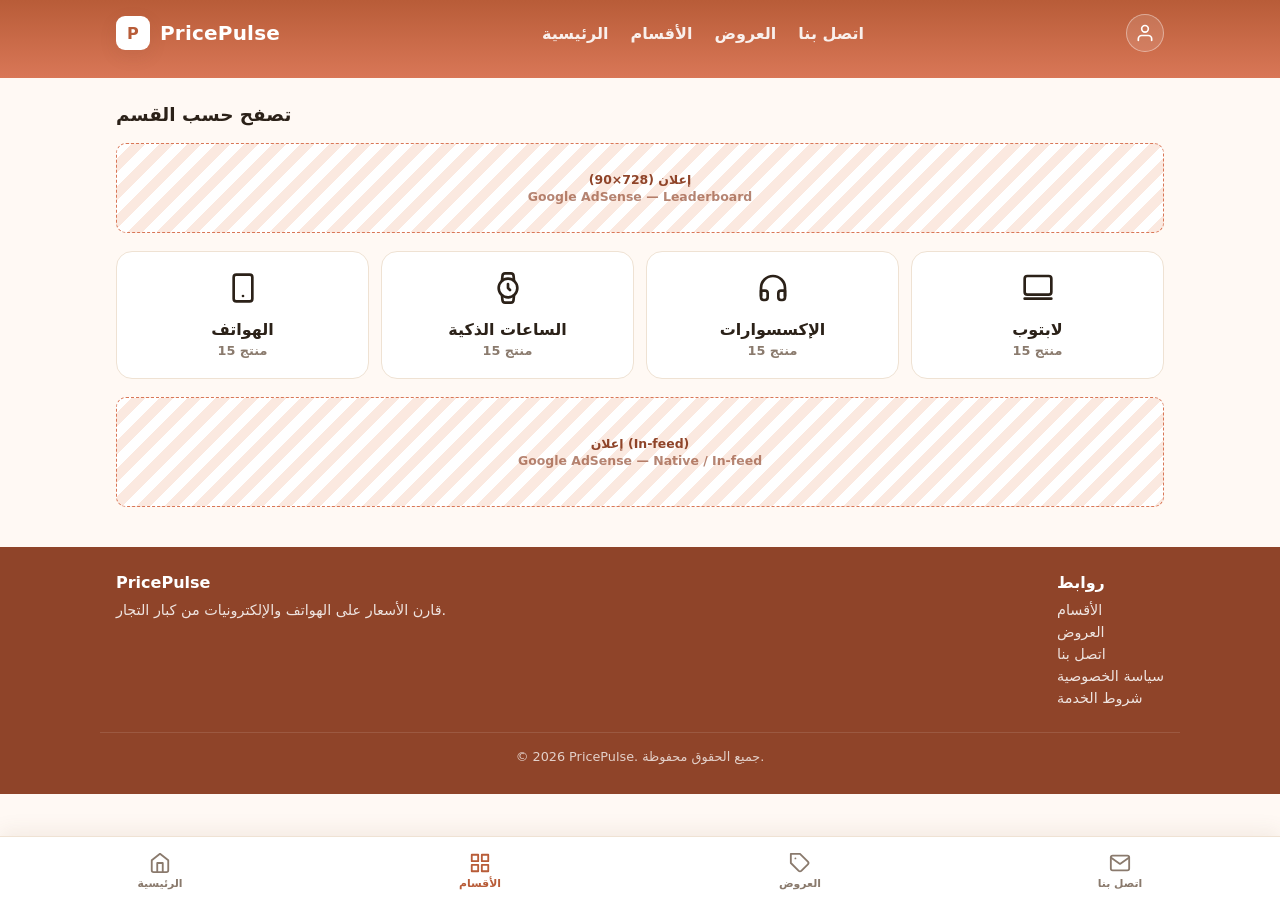
==== categories.html @ 2e59b9e9 "Add categories.html for product categorization" ====
<!DOCTYPE html>
<html lang="ar" dir="rtl">
<head>
<meta charset="UTF-8">
<meta name="viewport" content="width=device-width, initial-scale=1.0">
<title>الأقسام — PricePulse</title>
<link rel="preconnect" href="https://fonts.googleapis.com">
<link href="https://fonts.googleapis.com/css2?family=Tajawal:wght@400;600;700;800&display=swap" rel="stylesheet">
<link rel="stylesheet" href="style.css">
</head>
<body>
<a href="#main" class="skip-link">تخطي إلى المحتوى</a>
<header class="brand-bar" style="padding-bottom:26px;">
  <div class="container brand-row">
    <a href="index.html" class="logo">
      <span class="logo-mark">P</span>
      PricePulse
    </a>
    <nav class="brand-links" aria-label="القائمة الرئيسية">
      <a href="index.html">الرئيسية</a>
      <a href="categories.html" class="active">الأقسام</a>
      <a href="offers.html">العروض</a>
      <a href="contact.html">اتصل بنا</a>
    </nav>
    <button class="brand-icon-btn" type="button" aria-label="حسابي">
      <svg xmlns="http://www.w3.org/2000/svg" width="20" height="20" viewBox="0 0 24 24" fill="none" stroke="currentColor" stroke-width="2" stroke-linecap="round" stroke-linejoin="round"><path d="M20 21v-2a4 4 0 0 0-4-4H8a4 4 0 0 0-4 4v2"/><circle cx="12" cy="7" r="4"/></svg>
    </button>
  </div>
</header>
<main id="main" class="container" style="margin-top:22px;">
  <div class="section-title"><h2>تصفح حسب القسم</h2></div>
  <div class="ad-slot leaderboard">إعلان (728×90)<span>Google AdSense — Leaderboard</span></div>
  <div class="cat-grid" id="category-counts">
    <a class="cat-card" href="index.html" data-category="phones">
      <div class="icon"><svg xmlns="http://www.w3.org/2000/svg" width="32" height="32" viewBox="0 0 24 24" fill="none" stroke="currentColor" stroke-width="2" stroke-linecap="round" stroke-linejoin="round"><rect x="5" y="2" width="14" height="20" rx="2" ry="2"/><line x1="12" x2="12.01" y1="18" y2="18"/></svg></div>
      الهواتف
      <div class="count" style="font-weight:600; font-size:.8rem; color:var(--muted); margin-top:4px;">15 منتج</div>
    </a>
    <a class="cat-card" href="index.html" data-category="watches">
      <div class="icon"><svg xmlns="http://www.w3.org/2000/svg" width="32" height="32" viewBox="0 0 24 24" fill="none" stroke="currentColor" stroke-width="2" stroke-linecap="round" stroke-linejoin="round"><circle cx="12" cy="12" r="7"/><polyline points="12 9 12 12 13.5 13.5"/><path d="M16.51 17.35l-.35 3.83a2 2 0 0 1-2 1.82H9.83a2 2 0 0 1-2-1.82l-.35-3.83m.01-10.7l.35-3.83A2 2 0 0 1 9.83 1h4.35a2 2 0 0 1 2 1.82l.35 3.83"/></svg></div>
      الساعات الذكية
      <div class="count" style="font-weight:600; font-size:.8rem; color:var(--muted); margin-top:4px;">15 منتج</div>
    </a>
    <a class="cat-card" href="index.html" data-category="accessories">
      <div class="icon"><svg xmlns="http://www.w3.org/2000/svg" width="32" height="32" viewBox="0 0 24 24" fill="none" stroke="currentColor" stroke-width="2" stroke-linecap="round" stroke-linejoin="round"><path d="M3 18v-6a9 9 0 0 1 18 0v6"/><path d="M21 19a2 2 0 0 1-2 2h-1a2 2 0 0 1-2-2v-3a2 2 0 0 1 2-2h3z"/><path d="M3 19a2 2 0 0 0 2 2h1a2 2 0 0 0 2-2v-3a2 2 0 0 0-2-2H3z"/></svg></div>
      الإكسسوارات
      <div class="count" style="font-weight:600; font-size:.8rem; color:var(--muted); margin-top:4px;">15 منتج</div>
    </a>
    <a class="cat-card" href="index.html" data-category="laptops">
      <div class="icon"><svg xmlns="http://www.w3.org/2000/svg" width="32" height="32" viewBox="0 0 24 24" fill="none" stroke="currentColor" stroke-width="2" stroke-linecap="round" stroke-linejoin="round"><rect x="2" y="3" width="20" height="14" rx="2" ry="2"/><line x1="2" x2="22" y1="20" y2="20"/></svg></div>
      لابتوب
      <div class="count" style="font-weight:600; font-size:.8rem; color:var(--muted); margin-top:4px;">15 منتج</div>
    </a>
  </div>
  <div class="ad-slot infeed">إعلان (In-feed)<span>Google AdSense — Native / In-feed</span></div>
</main>
<footer class="site-footer">
  <div class="container footer-cols">
    <div><h4>PricePulse</h4><ul><li>قارن الأسعار على الهواتف والإلكترونيات من كبار التجار.</li></ul></div>
    <div><h4>روابط</h4><ul><li><a href="categories.html">الأقسام</a></li><li><a href="offers.html">العروض</a></li><li><a href="contact.html">اتصل بنا</a></li><li><a href="privacy.html">سياسة الخصوصية</a></li><li><a href="terms.html">شروط الخدمة</a></li></ul></div>
  </div>
  <div class="container footer-bottom">© 2026 PricePulse. جميع الحقوق محفوظة.</div>
</footer>
<nav class="bottom-nav" aria-label="القائمة السفلية">
  <a href="index.html"><span class="ic"><svg xmlns="http://www.w3.org/2000/svg" width="22" height="22" viewBox="0 0 24 24" fill="none" stroke="currentColor" stroke-width="2" stroke-linecap="round" stroke-linejoin="round"><path d="M3 9l9-7 9 7v11a2 2 0 0 1-2 2H5a2 2 0 0 1-2-2z"/><polyline points="9 22 9 12 15 12 15 22"/></svg></span>الرئيسية</a>
  <a href="categories.html" class="active"><span class="ic"><svg xmlns="http://www.w3.org/2000/svg" width="22" height="22" viewBox="0 0 24 24" fill="none" stroke="currentColor" stroke-width="2" stroke-linecap="round" stroke-linejoin="round"><rect x="3" y="3" width="7" height="7"/><rect x="14" y="3" width="7" height="7"/><rect x="3" y="14" width="7" height="7"/><rect x="14" y="14" width="7" height="7"/></svg></span>الأقسام</a>
  <a href="offers.html"><span class="ic"><svg xmlns="http://www.w3.org/2000/svg" width="22" height="22" viewBox="0 0 24 24" fill="none" stroke="currentColor" stroke-width="2" stroke-linecap="round" stroke-linejoin="round"><path d="M20.59 13.41l-7.17 7.17a2 2 0 0 1-2.83 0L2 12V2h10l8.59 8.59a2 2 0 0 1 0 2.82z"/><line x1="7" x2="7.01" y1="7" y2="7"/></svg></span>العروض</a>
  <a href="contact.html"><span class="ic"><svg xmlns="http://www.w3.org/2000/svg" width="22" height="22" viewBox="0 0 24 24" fill="none" stroke="currentColor" stroke-width="2" stroke-linecap="round" stroke-linejoin="round"><path d="M4 4h16c1.1 0 2 .9 2 2v12c0 1.1-.9 2-2 2H4c-1.1 0-2-.9-2-2V6c0-1.1.9-2 2-2z"/><polyline points="22,6 12,13 2,6"/></svg></span>اتصل بنا</a>
</nav>
<script src="script.js"></script>
</body>
</html>
---- style.css ----
/* =========================================================
   PricePulse — Stylesheet
   ========================================================= */

:root{
  --clay:        #D97757;
  --clay-dark:   #B85C38;
  --clay-deep:   #8F4429;
  --clay-tint:   #FBE9E0;
  --bg:          #FFF9F4;
  --card:        #FFFFFF;
  --ink:         #2B2118;
  --muted:       #8A7A6D;
  --line:        #EFE2D3;
  --good:        #3E7C5D;
  --shadow:      0 6px 18px rgba(120, 72, 45, .10);
  --shadow-lg:   0 14px 32px rgba(120, 72, 45, .16);
  --radius:      16px;
  --radius-sm:   10px;
  --nav-h:       64px;
  --header-h:    128px;
}

*{ 
  box-sizing:border-box; 
  -webkit-tap-highlight-color: transparent !important;
  outline: none !important;
}

html{ scroll-behavior:smooth; }

body{
  margin:0;
  direction: ltr;
  font-family:"Inter","Segoe UI",system-ui,-apple-system,sans-serif;
  background:var(--bg);
  color:var(--ink);
  -webkit-font-smoothing:antialiased;
  padding-bottom:calc(var(--nav-h) + 14px);
}

a{ color:inherit; text-decoration:none; }
button{ font-family:inherit; cursor:pointer; -webkit-tap-highlight-color: transparent; }
img{ max-width:100%; display:block; }
ul{ list-style:none; margin:0; padding:0; }

.container{ max-width:1080px; margin:0 auto; padding:0 16px; }

.skip-link{
  position:absolute; right:8px; top:-48px;
  background:var(--clay-dark); color:#fff;
  padding:10px 16px; border-radius:8px; z-index:200;
  transition:top .2s;
}
.skip-link:focus{ top:8px; }

.brand-bar{
  background:linear-gradient(180deg,var(--clay-dark),var(--clay));
  color:#fff;
  padding:14px 0 46px;
}
.brand-row{
  display:flex; align-items:center; justify-content:space-between;
  gap:12px;
}
.logo{
  display:flex; align-items:center; gap:10px;
  font-weight:800; font-size:1.25rem; letter-spacing:.2px;
}
.logo-mark{
  width:34px; height:34px; border-radius:9px;
  background:#fff; color:var(--clay-dark);
  display:flex; align-items:center; justify-content:center;
  font-weight:900; font-size:1rem;
  box-shadow:var(--shadow);
}
.brand-links{ display:none; gap:22px; font-weight:700; }
.brand-links a{ opacity:.9; }
.brand-links a:hover, .brand-links a:focus-visible{ opacity:1; text-decoration:underline; }
.brand-icon-btn{
  width:38px; height:38px; border-radius:50%;
  border:1px solid rgba(255,255,255,.4);
  background:rgba(255,255,255,.12); color:#fff;
  display:flex; align-items:center; justify-content:center;
  font-size:1rem;
}

.search-wrap{ margin-top:-30px; }
.search-card{
  background:var(--card);
  border-radius:var(--radius);
  box-shadow:var(--shadow-lg);
  padding:8px;
  display:flex; align-items:center; gap:8px;
}
.search-card input{
  flex:1; border:none; outline:none; background:transparent;
  font-family:inherit; font-size:1rem; padding:10px 6px; color:var(--ink);
}
.search-card input::placeholder{ color:var(--muted); }
.search-icon-btn{
  width:42px; height:42px; border-radius:12px; border:none;
  background:var(--clay-tint); color:var(--clay-dark);
  display:flex; align-items:center; justify-content:center; font-size:1.05rem;
  flex:0 0 auto;
}
.search-icon-btn.primary{ background:var(--clay); color:#fff; }

.tabs{
  display:flex; gap:26px; margin-top:18px;
  border-bottom:1px solid var(--line);
  overflow-x:auto;
}
.tab{
  padding:10px 2px 12px; font-weight:700; color:var(--muted);
  border-bottom:3px solid transparent; white-space:nowrap;
}
.tab.active, .tab[aria-current="page"]{
  color:var(--clay-dark); border-color:var(--clay);
}
.tab:hover{ color:var(--clay-dark); }

.section-title{
  display:flex; align-items:baseline; justify-content:space-between;
  margin:26px 0 12px;
}
.section-title h2{ font-size:1.15rem; margin:0; }
.section-title .see-all{ font-size:.9rem; font-weight:700; color:var(--clay-dark); }

.grid{ display:grid; gap:14px; grid-template-columns:1fr; }
@media(min-width:680px){ .grid{ grid-template-columns:1fr 1fr; } }

.product-card{
  background:var(--card);
  border:1px solid var(--line);
  border-radius:var(--radius);
  padding:14px;
  display:flex; flex-direction:row-reverse; gap:14px;
  position:relative;
  transition:box-shadow .2s, transform .2s;
}
.product-card:hover{ box-shadow:var(--shadow); transform:translateY(-2px); }

.product-thumb{
  width:96px; height:96px; border-radius:12px; flex:0 0 auto;
  overflow:hidden; 
  background: var(--card);
  display:flex; align-items:center; justify-content:center;
  font-size:2.1rem;
}
.product-thumb img,
.cat-card .icon img {
  width: 100%;
  height: 100%;
  object-fit: contain;
  display: block;
}

.product-body{ flex:1; min-width:0; }
.product-body h3{ font-size:1rem; margin:6px 0 4px; line-height:1.4; }

/* تم إضافة هذا الكود لتنسيق شارات المتاجر المتعددة داخل البطاقة */
.store-list {
  display: flex;
  flex-wrap: wrap;
  gap: 6px;
  margin-bottom: 6px;
}

.store-tag{
  display:inline-block; font-size:.72rem; font-weight:700;
  color:var(--clay-deep); background:var(--clay-tint);
  padding:2px 8px; border-radius:999px; 
}

.price-row{ display:flex; align-items:baseline; gap:8px; margin-bottom:8px; }
.price-old{ color:var(--muted); text-decoration:line-through; font-size:.85rem; }
.price-new{ color:var(--good); font-weight:800; font-size:1.15rem; }
.badge-drop{
  position:absolute; top:-8px; right:10px; left:auto;
  background:var(--clay-dark); color:#fff;
  font-size:.7rem; font-weight:800;
  padding:4px 9px; border-radius:6px;
  box-shadow:var(--shadow);
}
.btn{
  display:inline-flex; align-items:center; justify-content:center;
  gap:6px; width:100%;
  background:var(--clay); color:#fff; border:none;
  font-weight:800; font-size:.9rem;
  padding:10px 14px; border-radius:10px;
  transition:background .15s, transform .1s;
}
.btn:hover{ background:var(--clay-dark); }
.btn:active{ transform:scale(.98); }
.btn.ghost{
  background:transparent; color:var(--clay-dark);
  border:1.5px solid var(--clay);
}
.btn.ghost:hover{ background:var(--clay-tint); }
.btn.small{ width:auto; padding:8px 14px; font-size:.82rem; }

.ad-slot{
  background:repeating-linear-gradient(135deg,#fff,#fff 10px,var(--clay-tint) 10px,var(--clay-tint) 20px);
  border:1px dashed var(--clay);
  border-radius:var(--radius-sm);
  color:var(--clay-deep);
  font-size:.78rem; font-weight:700;
  text-align:center;
  padding:14px 10px;
  margin:18px 0;
}
.ad-slot span{ display:block; opacity:.65; font-weight:600; margin-top:2px; }
.ad-slot.leaderboard{ min-height:90px; display:flex; flex-direction:column; align-items:center; justify-content:center; }
.ad-slot.infeed{ min-height:110px; display:flex; flex-direction:column; align-items:center; justify-content:center; }
.ad-slot.sidebar{ min-height:250px; display:flex; flex-direction:column; align-items:center; justify-content:center; position:sticky; top:16px; }

.layout{ display:grid; grid-template-columns:1fr; gap:20px; }
@media(min-width:900px){ .layout{ grid-template-columns:2.4fr 1fr; } }

.cat-grid{ display:grid; grid-template-columns:repeat(2,1fr); gap:12px; }
@media(min-width:600px){ .cat-grid{ grid-template-columns:repeat(4,1fr); } }
.cat-card{
  background:var(--card); border:1px solid var(--line); border-radius:var(--radius);
  padding:20px 10px; text-align:center; font-weight:700;
}
.cat-card .icon{ font-size:2rem; margin-bottom:8px; }
.cat-card:hover{ border-color:var(--clay); color:var(--clay-dark); }

.pd-hero{
  background:var(--card); border:1px solid var(--line); border-radius:var(--radius);
  padding:20px; display:flex; flex-wrap:wrap; align-items:center; flex-direction: row-reverse; gap:20px;
}
.pd-image{
  width:160px; height:160px; border-radius:14px; background:var(--card);
  display:flex; align-items:center; justify-content:center; flex:0 0 auto;
}
.pd-image img {
  width: 100%;
  height: 100%;
  object-fit: contain;
  display: block;
}
.pd-info h1{ margin:0 0 8px; font-size:1.4rem; }
.pd-info .price-new{ font-size:1.7rem; }
.stars{ color:#E3A427; margin-bottom:8px; }

.compare-table{ width:100%; border-collapse:collapse; margin-top:10px; }
.compare-table th, .compare-table td{
  text-align:left; padding:12px 10px; border-bottom:1px solid var(--line);
}
.compare-table th{ color:var(--muted); font-size:.85rem; font-weight:700; }
.compare-table tr:hover td{ background:var(--clay-tint); }
.row-best td{ font-weight:800; color:var(--good); }

.filter-bar{ display:flex; gap:8px; flex-wrap:wrap; margin:14px 0; }
.chip{
  padding:8px 14px; border-radius:999px; border:1.5px solid var(--line);
  font-size:.85rem; font-weight:700; color:var(--muted); background:var(--card);
}
.chip.active{ border-color:var(--clay); color:var(--clay-dark); background:var(--clay-tint); }

.info-card{
  background:var(--card); border:1px solid var(--line); border-radius:var(--radius);
  padding:22px; margin-bottom:16px;
}
.form-field{ margin-bottom:14px; }
.form-field label{ display:block; font-weight:700; margin-bottom:6px; font-size:.9rem; }
.form-field input, .form-field textarea{
  width:100%; padding:12px; border-radius:10px; border:1.5px solid var(--line);
  font-family:inherit; font-size:.95rem; background:#fffdfb; color:var(--ink);
}
.form-field input:focus, .form-field textarea:focus{
  outline:2px solid var(--clay); border-color:var(--clay);
}
.form-note{ font-size:.85rem; color:var(--muted); margin-top:10px; }

.toast{
  position:fixed; bottom:calc(var(--nav-h) + 18px); right:50%;
  transform:translateX(50%);
  background:var(--ink); color:#fff; padding:12px 20px; border-radius:999px;
  font-weight:700; font-size:.9rem; box-shadow:var(--shadow-lg);
  opacity:0; pointer-events:none; transition:opacity .25s, bottom .25s;
  z-index:300;
}
.toast.show{ opacity:1; bottom:calc(var(--nav-h) + 30px); }

footer.site-footer{
  margin-top:40px; padding:26px 0 30px; background:var(--clay-deep); color:#fff;
}
.footer-cols{ display:flex; flex-wrap:wrap; gap:24px; justify-content:space-between; }
.footer-cols h4{ margin:0 0 10px; }
.footer-cols ul li{ opacity:.85; margin-bottom:6px; font-size:.9rem; }
.footer-bottom{
  text-align:center; margin-top:20px; padding-top:16px;
  border-top:1px solid rgba(255,255,255,.15); font-size:.8rem; opacity:.75;
}

.bottom-nav{
  position:fixed; bottom:0; right:0; left:0; height:var(--nav-h);
  background:var(--card); border-top:1px solid var(--line);
  display:flex; z-index:150;
  box-shadow:0 -6px 18px rgba(120,72,45,.08);
}
.bottom-nav a{
  flex:1; display:flex; flex-direction:column; align-items:center; justify-content:center;
  gap:3px; font-size:.68rem; font-weight:700; color:var(--muted);
}
.bottom-nav a .ic{ font-size:1.15rem; transform: translateY(4px); }
.bottom-nav a.active{ color:var(--clay-dark); }

.empty-state{ text-align:center; padding:50px 16px; color:var(--muted); }
.empty-state .icon{ font-size:2.6rem; margin-bottom:10px; }
.visually-hidden{
  position:absolute; width:1px; height:1px; overflow:hidden; clip:rect(0 0 0 0);
}
:focus-visible{ outline:3px solid var(--clay-dark); outline-offset:2px; }

@media(min-width:760px){
  .brand-links{ display:flex; }
}
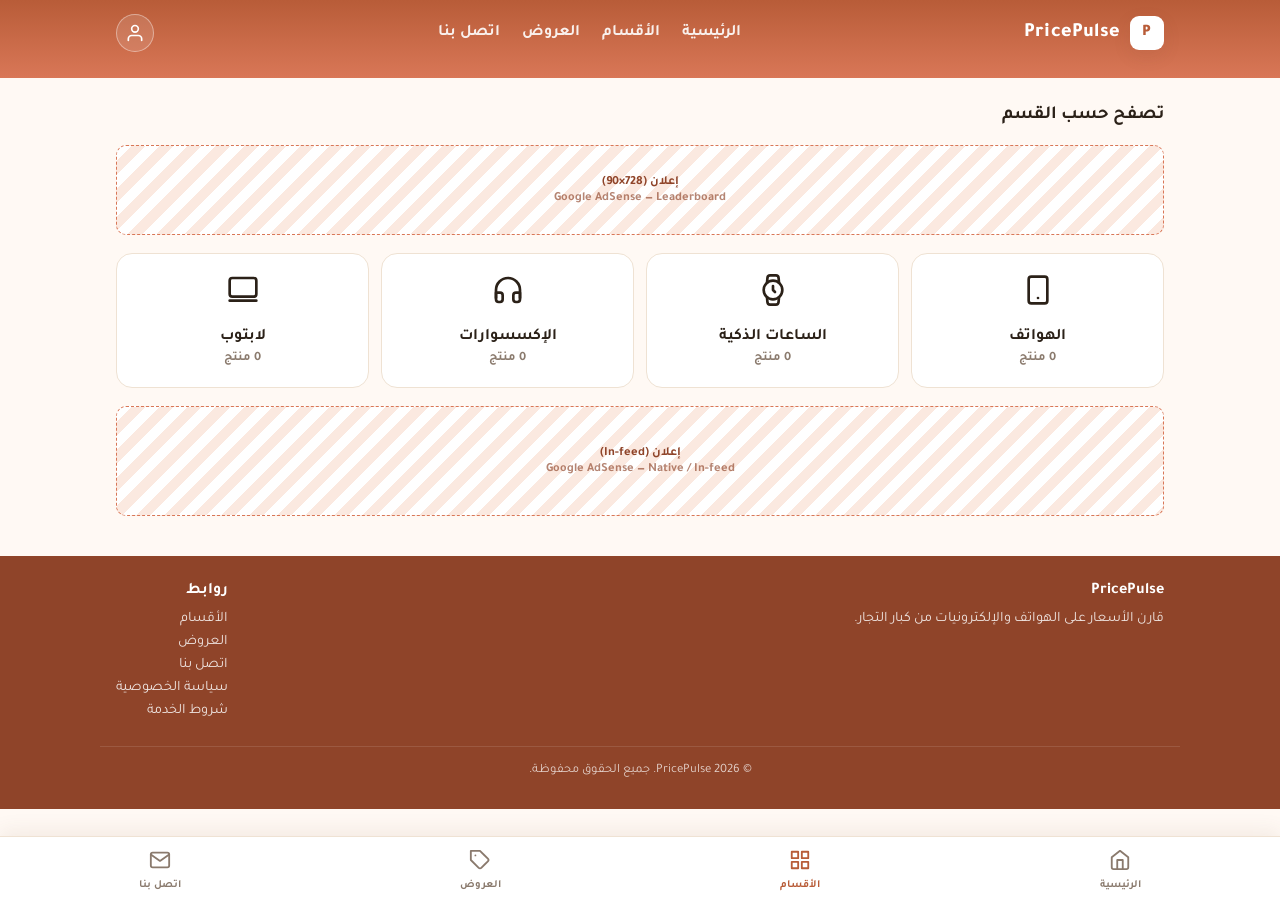
==== commit 5f9353ff: "Update product counts to zero in categories" ====
--- a/categories.html
+++ b/categories.html
@@ -34,22 +34,22 @@
     <a class="cat-card" href="index.html" data-category="phones">
       <div class="icon"><svg xmlns="http://www.w3.org/2000/svg" width="32" height="32" viewBox="0 0 24 24" fill="none" stroke="currentColor" stroke-width="2" stroke-linecap="round" stroke-linejoin="round"><rect x="5" y="2" width="14" height="20" rx="2" ry="2"/><line x1="12" x2="12.01" y1="18" y2="18"/></svg></div>
       الهواتف
-      <div class="count" style="font-weight:600; font-size:.8rem; color:var(--muted); margin-top:4px;">15 منتج</div>
+      <div class="count" style="font-weight:600; font-size:.8rem; color:var(--muted); margin-top:4px;">0 منتج</div>
     </a>
     <a class="cat-card" href="index.html" data-category="watches">
       <div class="icon"><svg xmlns="http://www.w3.org/2000/svg" width="32" height="32" viewBox="0 0 24 24" fill="none" stroke="currentColor" stroke-width="2" stroke-linecap="round" stroke-linejoin="round"><circle cx="12" cy="12" r="7"/><polyline points="12 9 12 12 13.5 13.5"/><path d="M16.51 17.35l-.35 3.83a2 2 0 0 1-2 1.82H9.83a2 2 0 0 1-2-1.82l-.35-3.83m.01-10.7l.35-3.83A2 2 0 0 1 9.83 1h4.35a2 2 0 0 1 2 1.82l.35 3.83"/></svg></div>
       الساعات الذكية
-      <div class="count" style="font-weight:600; font-size:.8rem; color:var(--muted); margin-top:4px;">15 منتج</div>
+      <div class="count" style="font-weight:600; font-size:.8rem; color:var(--muted); margin-top:4px;">0 منتج</div>
     </a>
     <a class="cat-card" href="index.html" data-category="accessories">
       <div class="icon"><svg xmlns="http://www.w3.org/2000/svg" width="32" height="32" viewBox="0 0 24 24" fill="none" stroke="currentColor" stroke-width="2" stroke-linecap="round" stroke-linejoin="round"><path d="M3 18v-6a9 9 0 0 1 18 0v6"/><path d="M21 19a2 2 0 0 1-2 2h-1a2 2 0 0 1-2-2v-3a2 2 0 0 1 2-2h3z"/><path d="M3 19a2 2 0 0 0 2 2h1a2 2 0 0 0 2-2v-3a2 2 0 0 0-2-2H3z"/></svg></div>
       الإكسسوارات
-      <div class="count" style="font-weight:600; font-size:.8rem; color:var(--muted); margin-top:4px;">15 منتج</div>
+      <div class="count" style="font-weight:600; font-size:.8rem; color:var(--muted); margin-top:4px;">0 منتج</div>
     </a>
     <a class="cat-card" href="index.html" data-category="laptops">
       <div class="icon"><svg xmlns="http://www.w3.org/2000/svg" width="32" height="32" viewBox="0 0 24 24" fill="none" stroke="currentColor" stroke-width="2" stroke-linecap="round" stroke-linejoin="round"><rect x="2" y="3" width="20" height="14" rx="2" ry="2"/><line x1="2" x2="22" y1="20" y2="20"/></svg></div>
       لابتوب
-      <div class="count" style="font-weight:600; font-size:.8rem; color:var(--muted); margin-top:4px;">15 منتج</div>
+      <div class="count" style="font-weight:600; font-size:.8rem; color:var(--muted); margin-top:4px;">0 منتج</div>
     </a>
   </div>
   <div class="ad-slot infeed">إعلان (In-feed)<span>Google AdSense — Native / In-feed</span></div>
--- a/style.css
+++ b/style.css
@@ -1,8 +1,8 @@
 /* =========================================================
-   PricePulse — Stylesheet
+   PricePulse — Stylesheet (RTL - Full)
    ========================================================= */
 
-:root{
+:root {
   --clay:        #D97757;
   --clay-dark:   #B85C38;
   --clay-deep:   #8F4429;
@@ -21,301 +21,399 @@
   --header-h:    128px;
 }
 
-*{ 
-  box-sizing:border-box; 
+* {
+  box-sizing: border-box;
   -webkit-tap-highlight-color: transparent !important;
   outline: none !important;
 }
 
-html{ scroll-behavior:smooth; }
-
-body{
-  margin:0;
-  direction: ltr;
-  font-family:"Inter","Segoe UI",system-ui,-apple-system,sans-serif;
-  background:var(--bg);
-  color:var(--ink);
-  -webkit-font-smoothing:antialiased;
-  padding-bottom:calc(var(--nav-h) + 14px);
-}
-
-a{ color:inherit; text-decoration:none; }
-button{ font-family:inherit; cursor:pointer; -webkit-tap-highlight-color: transparent; }
-img{ max-width:100%; display:block; }
-ul{ list-style:none; margin:0; padding:0; }
-
-.container{ max-width:1080px; margin:0 auto; padding:0 16px; }
-
-.skip-link{
-  position:absolute; right:8px; top:-48px;
-  background:var(--clay-dark); color:#fff;
-  padding:10px 16px; border-radius:8px; z-index:200;
-  transition:top .2s;
-}
-.skip-link:focus{ top:8px; }
-
-.brand-bar{
-  background:linear-gradient(180deg,var(--clay-dark),var(--clay));
-  color:#fff;
-  padding:14px 0 46px;
-}
-.brand-row{
-  display:flex; align-items:center; justify-content:space-between;
-  gap:12px;
-}
-.logo{
-  display:flex; align-items:center; gap:10px;
-  font-weight:800; font-size:1.25rem; letter-spacing:.2px;
-}
-.logo-mark{
-  width:34px; height:34px; border-radius:9px;
-  background:#fff; color:var(--clay-dark);
-  display:flex; align-items:center; justify-content:center;
-  font-weight:900; font-size:1rem;
-  box-shadow:var(--shadow);
-}
-.brand-links{ display:none; gap:22px; font-weight:700; }
-.brand-links a{ opacity:.9; }
-.brand-links a:hover, .brand-links a:focus-visible{ opacity:1; text-decoration:underline; }
-.brand-icon-btn{
-  width:38px; height:38px; border-radius:50%;
-  border:1px solid rgba(255,255,255,.4);
-  background:rgba(255,255,255,.12); color:#fff;
-  display:flex; align-items:center; justify-content:center;
-  font-size:1rem;
-}
-
-.search-wrap{ margin-top:-30px; }
-.search-card{
-  background:var(--card);
-  border-radius:var(--radius);
-  box-shadow:var(--shadow-lg);
-  padding:8px;
-  display:flex; align-items:center; gap:8px;
-}
-.search-card input{
-  flex:1; border:none; outline:none; background:transparent;
-  font-family:inherit; font-size:1rem; padding:10px 6px; color:var(--ink);
-}
-.search-card input::placeholder{ color:var(--muted); }
-.search-icon-btn{
-  width:42px; height:42px; border-radius:12px; border:none;
-  background:var(--clay-tint); color:var(--clay-dark);
-  display:flex; align-items:center; justify-content:center; font-size:1.05rem;
-  flex:0 0 auto;
-}
-.search-icon-btn.primary{ background:var(--clay); color:#fff; }
-
-.tabs{
-  display:flex; gap:26px; margin-top:18px;
-  border-bottom:1px solid var(--line);
-  overflow-x:auto;
-}
-.tab{
-  padding:10px 2px 12px; font-weight:700; color:var(--muted);
-  border-bottom:3px solid transparent; white-space:nowrap;
-}
-.tab.active, .tab[aria-current="page"]{
-  color:var(--clay-dark); border-color:var(--clay);
-}
-.tab:hover{ color:var(--clay-dark); }
-
-.section-title{
-  display:flex; align-items:baseline; justify-content:space-between;
-  margin:26px 0 12px;
-}
-.section-title h2{ font-size:1.15rem; margin:0; }
-.section-title .see-all{ font-size:.9rem; font-weight:700; color:var(--clay-dark); }
-
-.grid{ display:grid; gap:14px; grid-template-columns:1fr; }
-@media(min-width:680px){ .grid{ grid-template-columns:1fr 1fr; } }
-
-.product-card{
-  background:var(--card);
-  border:1px solid var(--line);
-  border-radius:var(--radius);
-  padding:14px;
-  display:flex; flex-direction:row-reverse; gap:14px;
-  position:relative;
-  transition:box-shadow .2s, transform .2s;
-}
-.product-card:hover{ box-shadow:var(--shadow); transform:translateY(-2px); }
-
-.product-thumb{
-  width:96px; height:96px; border-radius:12px; flex:0 0 auto;
-  overflow:hidden; 
-  background: var(--card);
-  display:flex; align-items:center; justify-content:center;
-  font-size:2.1rem;
-}
-.product-thumb img,
-.cat-card .icon img {
+html { scroll-behavior: smooth; }
+
+body {
+  margin: 0;
+  direction: rtl;
+  text-align: right;
+  font-family: "Tajawal", "Segoe UI", system-ui, -apple-system, sans-serif;
+  background: var(--bg);
+  color: var(--ink);
+  -webkit-font-smoothing: antialiased;
+  padding-bottom: calc(var(--nav-h) + 14px);
+}
+
+a { color: inherit; text-decoration: none; }
+button { font-family: inherit; cursor: pointer; -webkit-tap-highlight-color: transparent; }
+img { max-width: 100%; display: block; }
+ul { list-style: none; margin: 0; padding: 0; }
+
+.container { max-width: 1080px; margin: 0 auto; padding: 0 16px; }
+
+.skip-link {
+  position: absolute; left: 8px; top: -48px;
+  background: var(--clay-dark); color: #fff;
+  padding: 10px 16px; border-radius: 8px; z-index: 200;
+  transition: top .2s;
+}
+.skip-link:focus { top: 8px; }
+
+.brand-bar {
+  background: linear-gradient(180deg, var(--clay-dark), var(--clay));
+  color: #fff;
+  padding: 14px 0 46px;
+}
+.brand-row {
+  display: flex;
+  align-items: center;
+  justify-content: space-between;
+  gap: 12px;
+}
+.logo {
+  display: flex;
+  align-items: center;
+  gap: 10px;
+  font-weight: 800;
+  font-size: 1.25rem;
+  letter-spacing: .2px;
+}
+.logo-mark {
+  width: 34px; height: 34px; border-radius: 9px;
+  background: #fff;
+  color: var(--clay-dark);
+  display: flex;
+  align-items: center;
+  justify-content: center;
+  font-weight: 900;
+  font-size: 1rem;
+  box-shadow: var(--shadow);
+}
+.brand-links { display: none; gap: 22px; font-weight: 700; }
+.brand-links a { opacity: .9; }
+.brand-links a:hover, .brand-links a:focus-visible { opacity: 1; text-decoration: underline; }
+.brand-icon-btn {
+  width: 38px; height: 38px; border-radius: 50%;
+  border: 1px solid rgba(255, 255, 255, .4);
+  background: rgba(255, 255, 255, .12);
+  color: #fff;
+  display: flex;
+  align-items: center;
+  justify-content: center;
+  font-size: 1rem;
+}
+
+.search-wrap { margin-top: -30px; }
+.search-card {
+  background: var(--card);
+  border-radius: var(--radius);
+  box-shadow: var(--shadow-lg);
+  padding: 8px;
+  display: flex;
+  align-items: center;
+  gap: 8px;
+}
+.search-card input {
+  flex: 1;
+  border: none;
+  outline: none;
+  background: transparent;
+  font-family: inherit;
+  font-size: 1rem;
+  padding: 10px 6px;
+  color: var(--ink);
+}
+.search-card input::placeholder { color: var(--muted); }
+.search-icon-btn {
+  width: 42px; height: 42px; border-radius: 12px;
+  border: none;
+  background: var(--clay-tint);
+  color: var(--clay-dark);
+  display: flex;
+  align-items: center;
+  justify-content: center;
+  font-size: 1.05rem;
+  flex: 0 0 auto;
+}
+.search-icon-btn.primary { background: var(--clay); color: #fff; }
+
+.tabs {
+  display: flex;
+  gap: 26px;
+  margin-top: 18px;
+  border-bottom: 1px solid var(--line);
+  overflow-x: auto;
+}
+.tab {
+  padding: 10px 2px 12px;
+  font-weight: 700;
+  color: var(--muted);
+  border-bottom: 3px solid transparent;
+  white-space: nowrap;
+}
+.tab.active, .tab[aria-current="page"] {
+  color: var(--clay-dark);
+  border-color: var(--clay);
+}
+.tab:hover { color: var(--clay-dark); }
+
+.section-title {
+  display: flex;
+  align-items: baseline;
+  justify-content: space-between;
+  margin: 26px 0 12px;
+}
+.section-title h2 { font-size: 1.15rem; margin: 0; }
+.section-title .see-all { font-size: .9rem; font-weight: 700; color: var(--clay-dark); }
+
+.grid { display: grid; gap: 14px; grid-template-columns: 1fr; }
+@media (min-width: 680px) { .grid { grid-template-columns: 1fr 1fr; } }
+
+.product-card {
+  background: var(--card);
+  border: 1px solid var(--line);
+  border-radius: var(--radius);
+  padding: 14px;
+  display: flex;
+  flex-direction: row-reverse;
+  gap: 14px;
+  position: relative;
+  transition: box-shadow .2s, transform .2s;
+}
+.product-card:hover { box-shadow: var(--shadow); transform: translateY(-2px); }
+
+.product-thumb {
+  width: 96px; height: 96px;
+  border-radius: 12px;
+  flex: 0 0 auto;
+  overflow: hidden;
+  background: var(--card);
+  display: flex;
+  align-items: center;
+  justify-content: center;
+  font-size: 2.1rem;
+}
+.product-thumb img, .cat-card .icon img {
   width: 100%;
   height: 100%;
   object-fit: contain;
   display: block;
 }
-
-.product-body{ flex:1; min-width:0; }
-.product-body h3{ font-size:1rem; margin:6px 0 4px; line-height:1.4; }
-
-/* تم إضافة هذا الكود لتنسيق شارات المتاجر المتعددة داخل البطاقة */
-.store-list {
+.product-body { flex: 1; min-width: 0; }
+.product-body h3 { font-size: 1rem; margin: 6px 0 4px; line-height: 1.4; }
+
+.store-list { display: flex; flex-wrap: wrap; gap: 6px; margin-bottom: 6px; }
+.store-tag {
+  display: inline-block;
+  font-size: .72rem;
+  font-weight: 700;
+  color: var(--clay-deep);
+  background: var(--clay-tint);
+  padding: 2px 8px;
+  border-radius: 999px;
+}
+
+.price-row { display: flex; align-items: baseline; gap: 8px; margin-bottom: 8px; }
+.price-old { color: var(--muted); text-decoration: line-through; font-size: .85rem; }
+.price-new { color: var(--good); font-weight: 800; font-size: 1.15rem; }
+
+.badge-drop {
+  position: absolute;
+  top: -8px;
+  left: 10px;
+  right: auto;
+  background: var(--clay-dark);
+  color: #fff;
+  font-size: .7rem;
+  font-weight: 800;
+  padding: 4px 9px;
+  border-radius: 6px;
+  box-shadow: var(--shadow);
+}
+
+.btn {
+  display: inline-flex;
+  align-items: center;
+  justify-content: center;
+  gap: 6px;
+  width: 100%;
+  background: var(--clay);
+  color: #fff;
+  border: none;
+  font-weight: 800;
+  font-size: .9rem;
+  padding: 10px 14px;
+  border-radius: 10px;
+  transition: background .15s, transform .1s;
+}
+.btn:hover { background: var(--clay-dark); }
+.btn:active { transform: scale(.98); }
+.btn.ghost {
+  background: transparent;
+  color: var(--clay-dark);
+  border: 1.5px solid var(--clay);
+}
+.btn.ghost:hover { background: var(--clay-tint); }
+.btn.small { width: auto; padding: 8px 14px; font-size: .82rem; }
+
+.ad-slot {
+  background: repeating-linear-gradient(135deg, #fff, #fff 10px, var(--clay-tint) 10px, var(--clay-tint) 20px);
+  border: 1px dashed var(--clay);
+  border-radius: var(--radius-sm);
+  color: var(--clay-deep);
+  font-size: .78rem;
+  font-weight: 700;
+  text-align: center;
+  padding: 14px 10px;
+  margin: 18px 0;
+}
+.ad-slot span { display: block; opacity: .65; font-weight: 600; margin-top: 2px; }
+.ad-slot.leaderboard { min-height: 90px; display: flex; flex-direction: column; align-items: center; justify-content: center; }
+.ad-slot.infeed { min-height: 110px; display: flex; flex-direction: column; align-items: center; justify-content: center; }
+.ad-slot.sidebar { min-height: 250px; display: flex; flex-direction: column; align-items: center; justify-content: center; position: sticky; top: 16px; }
+
+.layout { display: grid; grid-template-columns: 1fr; gap: 20px; }
+@media (min-width: 900px) { .layout { grid-template-columns: 2.4fr 1fr; } }
+
+.cat-grid { display: grid; grid-template-columns: repeat(2, 1fr); gap: 12px; }
+@media (min-width: 600px) { .cat-grid { grid-template-columns: repeat(4, 1fr); } }
+.cat-card {
+  background: var(--card);
+  border: 1px solid var(--line);
+  border-radius: var(--radius);
+  padding: 20px 10px;
+  text-align: center;
+  font-weight: 700;
+}
+.cat-card .icon { font-size: 2rem; margin-bottom: 8px; }
+.cat-card:hover { border-color: var(--clay); color: var(--clay-dark); }
+
+.pd-hero {
+  background: var(--card);
+  border: 1px solid var(--line);
+  border-radius: var(--radius);
+  padding: 20px;
   display: flex;
   flex-wrap: wrap;
-  gap: 6px;
-  margin-bottom: 6px;
-}
-
-.store-tag{
-  display:inline-block; font-size:.72rem; font-weight:700;
-  color:var(--clay-deep); background:var(--clay-tint);
-  padding:2px 8px; border-radius:999px; 
-}
-
-.price-row{ display:flex; align-items:baseline; gap:8px; margin-bottom:8px; }
-.price-old{ color:var(--muted); text-decoration:line-through; font-size:.85rem; }
-.price-new{ color:var(--good); font-weight:800; font-size:1.15rem; }
-.badge-drop{
-  position:absolute; top:-8px; right:10px; left:auto;
-  background:var(--clay-dark); color:#fff;
-  font-size:.7rem; font-weight:800;
-  padding:4px 9px; border-radius:6px;
-  box-shadow:var(--shadow);
-}
-.btn{
-  display:inline-flex; align-items:center; justify-content:center;
-  gap:6px; width:100%;
-  background:var(--clay); color:#fff; border:none;
-  font-weight:800; font-size:.9rem;
-  padding:10px 14px; border-radius:10px;
-  transition:background .15s, transform .1s;
-}
-.btn:hover{ background:var(--clay-dark); }
-.btn:active{ transform:scale(.98); }
-.btn.ghost{
-  background:transparent; color:var(--clay-dark);
-  border:1.5px solid var(--clay);
-}
-.btn.ghost:hover{ background:var(--clay-tint); }
-.btn.small{ width:auto; padding:8px 14px; font-size:.82rem; }
-
-.ad-slot{
-  background:repeating-linear-gradient(135deg,#fff,#fff 10px,var(--clay-tint) 10px,var(--clay-tint) 20px);
-  border:1px dashed var(--clay);
-  border-radius:var(--radius-sm);
-  color:var(--clay-deep);
-  font-size:.78rem; font-weight:700;
-  text-align:center;
-  padding:14px 10px;
-  margin:18px 0;
-}
-.ad-slot span{ display:block; opacity:.65; font-weight:600; margin-top:2px; }
-.ad-slot.leaderboard{ min-height:90px; display:flex; flex-direction:column; align-items:center; justify-content:center; }
-.ad-slot.infeed{ min-height:110px; display:flex; flex-direction:column; align-items:center; justify-content:center; }
-.ad-slot.sidebar{ min-height:250px; display:flex; flex-direction:column; align-items:center; justify-content:center; position:sticky; top:16px; }
-
-.layout{ display:grid; grid-template-columns:1fr; gap:20px; }
-@media(min-width:900px){ .layout{ grid-template-columns:2.4fr 1fr; } }
-
-.cat-grid{ display:grid; grid-template-columns:repeat(2,1fr); gap:12px; }
-@media(min-width:600px){ .cat-grid{ grid-template-columns:repeat(4,1fr); } }
-.cat-card{
-  background:var(--card); border:1px solid var(--line); border-radius:var(--radius);
-  padding:20px 10px; text-align:center; font-weight:700;
-}
-.cat-card .icon{ font-size:2rem; margin-bottom:8px; }
-.cat-card:hover{ border-color:var(--clay); color:var(--clay-dark); }
-
-.pd-hero{
-  background:var(--card); border:1px solid var(--line); border-radius:var(--radius);
-  padding:20px; display:flex; flex-wrap:wrap; align-items:center; flex-direction: row-reverse; gap:20px;
-}
-.pd-image{
-  width:160px; height:160px; border-radius:14px; background:var(--card);
-  display:flex; align-items:center; justify-content:center; flex:0 0 auto;
-}
-.pd-image img {
+  align-items: center;
+  flex-direction: row-reverse;
+  gap: 20px;
+}
+.pd-image {
+  width: 160px; height: 160px;
+  border-radius: 14px;
+  background: var(--card);
+  display: flex;
+  align-items: center;
+  justify-content: center;
+  flex: 0 0 auto;
+}
+.pd-image img { width: 100%; height: 100%; object-fit: contain; display: block; }
+.pd-info h1 { margin: 0 0 8px; font-size: 1.4rem; }
+.pd-info .price-new { font-size: 1.7rem; }
+.stars { color: #E3A427; margin-bottom: 8px; }
+
+.compare-table { width: 100%; border-collapse: collapse; margin-top: 10px; }
+.compare-table th, .compare-table td { text-align: right; padding: 12px 10px; border-bottom: 1px solid var(--line); }
+.compare-table th { color: var(--muted); font-size: .85rem; font-weight: 700; }
+.compare-table tr:hover td { background: var(--clay-tint); }
+.row-best td { font-weight: 800; color: var(--good); }
+
+.filter-bar { display: flex; gap: 8px; flex-wrap: wrap; margin: 14px 0; }
+.chip {
+  padding: 8px 14px;
+  border-radius: 999px;
+  border: 1.5px solid var(--line);
+  font-size: .85rem;
+  font-weight: 700;
+  color: var(--muted);
+  background: var(--card);
+}
+.chip.active { border-color: var(--clay); color: var(--clay-dark); background: var(--clay-tint); }
+
+.info-card {
+  background: var(--card);
+  border: 1px solid var(--line);
+  border-radius: var(--radius);
+  padding: 22px;
+  margin-bottom: 16px;
+}
+.form-field { margin-bottom: 14px; }
+.form-field label { display: block; font-weight: 700; margin-bottom: 6px; font-size: .9rem; }
+.form-field input, .form-field textarea {
   width: 100%;
-  height: 100%;
-  object-fit: contain;
-  display: block;
-}
-.pd-info h1{ margin:0 0 8px; font-size:1.4rem; }
-.pd-info .price-new{ font-size:1.7rem; }
-.stars{ color:#E3A427; margin-bottom:8px; }
-
-.compare-table{ width:100%; border-collapse:collapse; margin-top:10px; }
-.compare-table th, .compare-table td{
-  text-align:left; padding:12px 10px; border-bottom:1px solid var(--line);
-}
-.compare-table th{ color:var(--muted); font-size:.85rem; font-weight:700; }
-.compare-table tr:hover td{ background:var(--clay-tint); }
-.row-best td{ font-weight:800; color:var(--good); }
-
-.filter-bar{ display:flex; gap:8px; flex-wrap:wrap; margin:14px 0; }
-.chip{
-  padding:8px 14px; border-radius:999px; border:1.5px solid var(--line);
-  font-size:.85rem; font-weight:700; color:var(--muted); background:var(--card);
-}
-.chip.active{ border-color:var(--clay); color:var(--clay-dark); background:var(--clay-tint); }
-
-.info-card{
-  background:var(--card); border:1px solid var(--line); border-radius:var(--radius);
-  padding:22px; margin-bottom:16px;
-}
-.form-field{ margin-bottom:14px; }
-.form-field label{ display:block; font-weight:700; margin-bottom:6px; font-size:.9rem; }
-.form-field input, .form-field textarea{
-  width:100%; padding:12px; border-radius:10px; border:1.5px solid var(--line);
-  font-family:inherit; font-size:.95rem; background:#fffdfb; color:var(--ink);
-}
-.form-field input:focus, .form-field textarea:focus{
-  outline:2px solid var(--clay); border-color:var(--clay);
-}
-.form-note{ font-size:.85rem; color:var(--muted); margin-top:10px; }
-
-.toast{
-  position:fixed; bottom:calc(var(--nav-h) + 18px); right:50%;
-  transform:translateX(50%);
-  background:var(--ink); color:#fff; padding:12px 20px; border-radius:999px;
-  font-weight:700; font-size:.9rem; box-shadow:var(--shadow-lg);
-  opacity:0; pointer-events:none; transition:opacity .25s, bottom .25s;
-  z-index:300;
-}
-.toast.show{ opacity:1; bottom:calc(var(--nav-h) + 30px); }
-
-footer.site-footer{
-  margin-top:40px; padding:26px 0 30px; background:var(--clay-deep); color:#fff;
-}
-.footer-cols{ display:flex; flex-wrap:wrap; gap:24px; justify-content:space-between; }
-.footer-cols h4{ margin:0 0 10px; }
-.footer-cols ul li{ opacity:.85; margin-bottom:6px; font-size:.9rem; }
-.footer-bottom{
-  text-align:center; margin-top:20px; padding-top:16px;
-  border-top:1px solid rgba(255,255,255,.15); font-size:.8rem; opacity:.75;
-}
-
-.bottom-nav{
-  position:fixed; bottom:0; right:0; left:0; height:var(--nav-h);
-  background:var(--card); border-top:1px solid var(--line);
-  display:flex; z-index:150;
-  box-shadow:0 -6px 18px rgba(120,72,45,.08);
-}
-.bottom-nav a{
-  flex:1; display:flex; flex-direction:column; align-items:center; justify-content:center;
-  gap:3px; font-size:.68rem; font-weight:700; color:var(--muted);
-}
-.bottom-nav a .ic{ font-size:1.15rem; transform: translateY(4px); }
-.bottom-nav a.active{ color:var(--clay-dark); }
-
-.empty-state{ text-align:center; padding:50px 16px; color:var(--muted); }
-.empty-state .icon{ font-size:2.6rem; margin-bottom:10px; }
-.visually-hidden{
-  position:absolute; width:1px; height:1px; overflow:hidden; clip:rect(0 0 0 0);
-}
-:focus-visible{ outline:3px solid var(--clay-dark); outline-offset:2px; }
-
-@media(min-width:760px){
-  .brand-links{ display:flex; }
-}
+  padding: 12px;
+  border-radius: 10px;
+  border: 1.5px solid var(--line);
+  font-family: inherit;
+  font-size: .95rem;
+  background: #fffdfb;
+  color: var(--ink);
+}
+.form-field input:focus, .form-field textarea:focus {
+  outline: 2px solid var(--clay);
+  border-color: var(--clay);
+}
+.form-note { font-size: .85rem; color: var(--muted); margin-top: 10px; }
+
+.toast {
+  position: fixed;
+  bottom: calc(var(--nav-h) + 18px);
+  left: 50%;
+  transform: translateX(-50%);
+  background: var(--ink);
+  color: #fff;
+  padding: 12px 20px;
+  border-radius: 999px;
+  font-weight: 700;
+  font-size: .9rem;
+  box-shadow: var(--shadow-lg);
+  opacity: 0;
+  pointer-events: none;
+  transition: opacity .25s, bottom .25s;
+  z-index: 300;
+}
+.toast.show { opacity: 1; bottom: calc(var(--nav-h) + 30px); }
+
+footer.site-footer { margin-top: 40px; padding: 26px 0 30px; background: var(--clay-deep); color: #fff; }
+.footer-cols { display: flex; flex-wrap: wrap; gap: 24px; justify-content: space-between; }
+.footer-cols h4 { margin: 0 0 10px; }
+.footer-cols ul li { opacity: .85; margin-bottom: 6px; font-size: .9rem; }
+.footer-bottom { text-align: center; margin-top: 20px; padding-top: 16px; border-top: 1px solid rgba(255, 255, 255, .15); font-size: .8rem; opacity: .75; }
+
+.bottom-nav {
+  position: fixed;
+  bottom: 0;
+  left: 0;
+  right: 0;
+  height: var(--nav-h);
+  background: var(--card);
+  border-top: 1px solid var(--line);
+  display: flex;
+  z-index: 150;
+  box-shadow: 0 -6px 18px rgba(120, 72, 45, .08);
+}
+.bottom-nav a {
+  flex: 1;
+  display: flex;
+  flex-direction: column;
+  align-items: center;
+  justify-content: center;
+  gap: 3px;
+  font-size: .68rem;
+  font-weight: 700;
+  color: var(--muted);
+}
+.bottom-nav a .ic { font-size: 1.15rem; transform: translateY(4px); }
+.bottom-nav a.active { color: var(--clay-dark); }
+
+.empty-state { text-align: center; padding: 50px 16px; color: var(--muted); }
+.empty-state .icon { font-size: 2.6rem; margin-bottom: 10px; }
+
+.visually-hidden {
+  position: absolute;
+  width: 1px;
+  height: 1px;
+  overflow: hidden;
+  clip: rect(0 0 0 0);
+}
+
+:focus-visible { outline: 3px solid var(--clay-dark); outline-offset: 2px; }
+
+@media (min-width: 760px) { .brand-links { display: flex; } }
